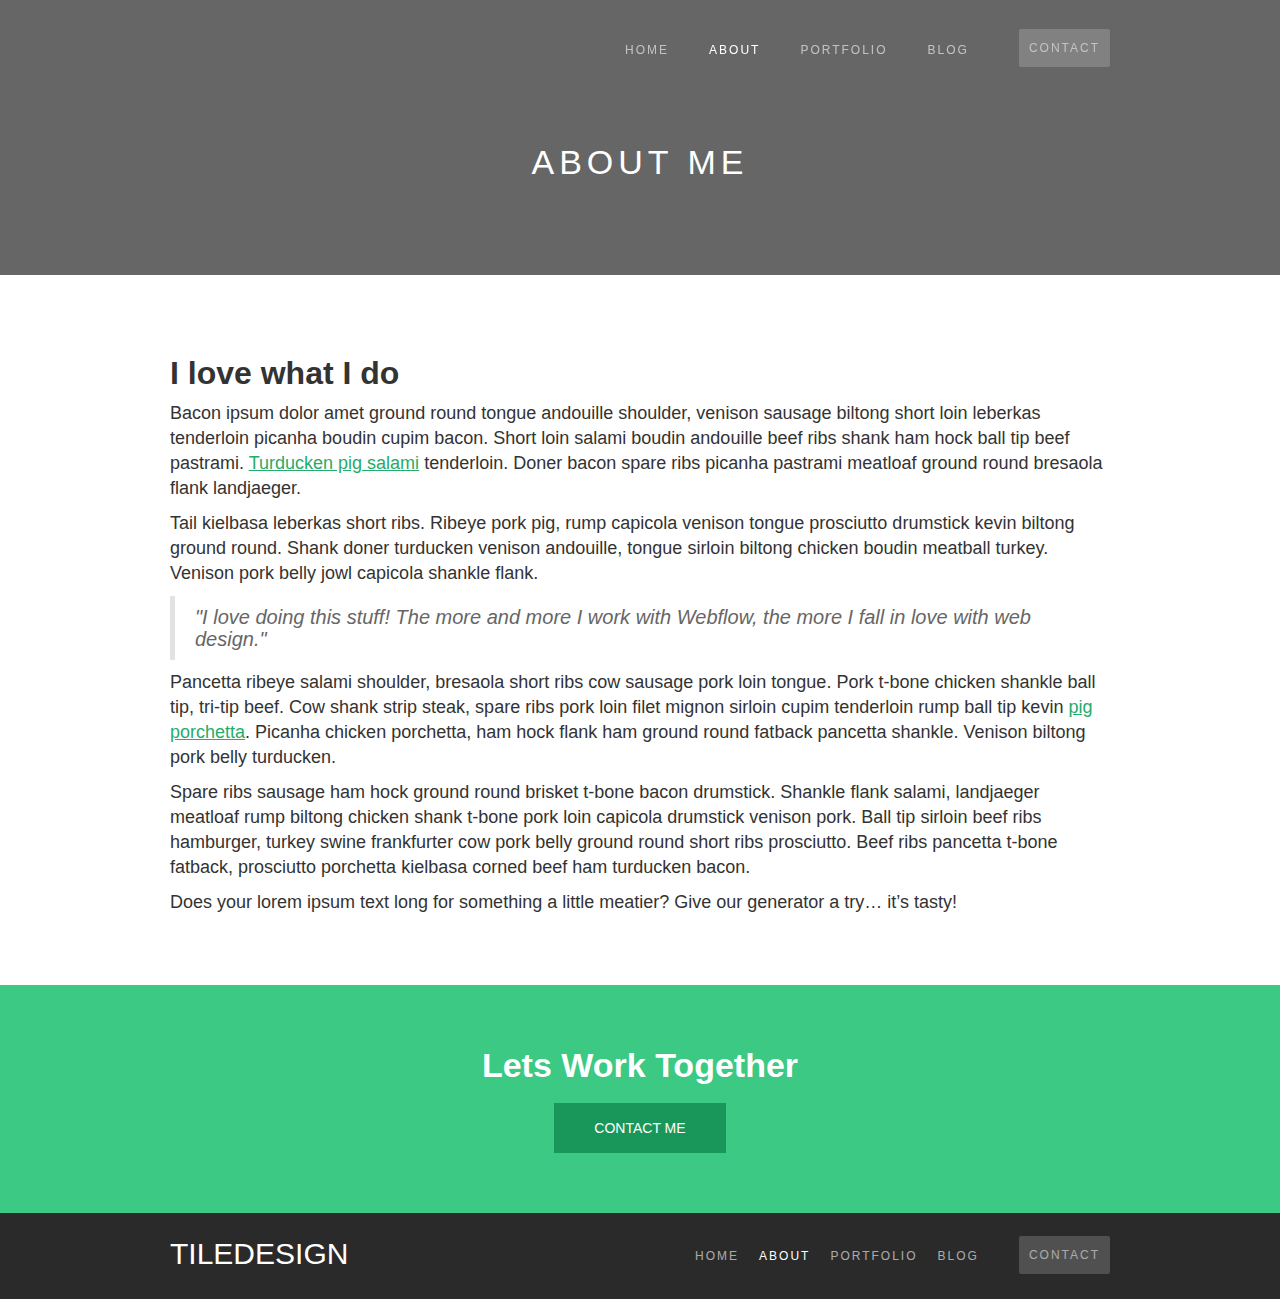
==== about.html @ 6e20682b "Initial Commit" ====
<!DOCTYPE html>
<!-- This site was created in Webflow. http://www.webflow.com-->
<!-- Last Published: Mon Sep 12 2016 06:56:38 GMT+0000 (UTC) -->
<html data-wf-domain="tile-design-template.webflow.io" data-wf-page="568e91ab2fa9e9750fa590c3" data-wf-site="566ded60394cebc21a1286aa">

<head>
    <meta charset="utf-8">
    <title>About</title>
    <meta content="About" property="og:title">
    <meta content="width=device-width, initial-scale=1" name="viewport">
    <meta content="Webflow" name="generator">
    <!-- <link href="https://daks2k3a4ib2z.cloudfront.net/566ded60394cebc21a1286aa/css/tile-design-template.webflow.3d8844982.css" rel="stylesheet" type="text/css"> -->
    <link rel="stylesheet" href="styles.css"/>
    <script src="https://ajax.googleapis.com/ajax/libs/webfont/1.4.7/webfont.js"></script>
    <script type="text/javascript">
        WebFont.load({
            google: {
                families: ["Lato:100,100italic,300,300italic,400,400italic,700,700italic,900,900italic"]
            }
        });
    </script>
    <script src="https://daks2k3a4ib2z.cloudfront.net/0globals/modernizr-2.7.1.js" type="text/javascript"></script>
    <link href="https://daks2k3a4ib2z.cloudfront.net/img/favicon.ico" rel="shortcut icon" type="image/x-icon">
    <link href="https://daks2k3a4ib2z.cloudfront.net/img/webclip.png" rel="apple-touch-icon">
</head>

<body>
    <div class="contact-overlay">
        <div class="w-container"><a class="close-link" data-ix="close-contact-overlay" href="#">CLOSE&nbsp;✕</a>
            <div class="form-wrapper">
                <div class="contact-heading">Get in Touch</div>
                <div class="small-divider"></div>
                <div class="contact-text">Thank you for your interest! Please fill out the form below if you would like to work together.</div>
                <div class="w-form">
                    <form data-name="Email Form" id="email-form" name="email-form">
                        <input class="text-field w-input" data-name="Name" id="name" maxlength="256" name="name" placeholder="Enter your name" type="text">
                        <input class="text-field w-input" data-name="Email" id="email" maxlength="256" name="email" placeholder="Enter your email address" required="required" type="email">
                        <textarea class="text-area text-field w-input" data-name="Project details" id="Project-details" maxlength="5000" name="Project-details" placeholder="What are your project details..."></textarea>
                        <input class="submit-button w-button" data-wait="Please wait..." type="submit" value="Send">
                    </form>
                    <div class="success-message w-form-done">
                        <p class="success-text">Thank you! Your submission has been received!</p>
                    </div>
                    <div class="w-form-fail">
                        <p>Oops! Something went wrong while submitting the form</p>
                    </div>
                </div>
            </div>
        </div>
    </div>
    <div class="about-page hero-section">
        <div class="nav w-nav" data-animation="default" data-collapse="medium" data-contain="1" data-duration="400">
            <div class="w-container">
                <a class="w-nav-brand" href="/">
                    <!-- <div class="logo-text">TILE<strong data-new-link="true">DESIGN</strong></div> -->
                </a>
                <nav class="nav-menu w-nav-menu w-preserve-3d" role="navigation"><a class="nav-link w-nav-link" href="index.html">Home</a><a class="nav-link w-nav-link" href="about.html">About</a><a class="nav-link w-nav-link" href="portfolio.html">Portfolio</a><a class="nav-link w-nav-link" href="Blog.html">Blog</a><a class="contact nav-link w-nav-link" data-ix="show-contact-overlay" href="#">Contact</a></nav>
                <div class="menu-button w-nav-button">
                    <div class="w-icon-nav-menu"></div>
                </div>
            </div>
        </div>
        <h1>About Me</h1>
        <div class="hero-overlay"></div>
    </div>
    <div class="section">
        <div class="w-container">
            <div class="w-richtext">
                <h2>I love what I do</h2>
                <figure data-rt-type="image" data-rt-align="floatright" data-rt-max-width="40" class="w-richtext-align-floatright" data-rt-max-height="941" style="max-width: 40%;">
                    <div><img src="https://daks2k3a4ib2z.cloudfront.net/566ded60394cebc21a1286aa/568e93be1c76e37a0f245b53_skateboard.jpg" alt=""></div>
                </figure>
                <p>Bacon ipsum dolor amet ground round tongue andouille shoulder, venison sausage biltong short loin leberkas tenderloin picanha boudin cupim bacon. Short loin salami boudin andouille beef ribs shank ham hock ball tip beef pastrami. <a href="http://www.webflow.com">Turducken pig salami</a> tenderloin. Doner bacon spare ribs picanha pastrami meatloaf ground round bresaola flank landjaeger.</p>
                <p>Tail kielbasa leberkas short ribs. Ribeye pork pig, rump capicola venison tongue prosciutto drumstick kevin biltong ground round. Shank doner turducken venison andouille, tongue sirloin biltong chicken boudin meatball turkey. Venison pork belly jowl capicola shankle flank.</p>
                <blockquote>"I love doing this stuff! The more and more I work with Webflow, the more I fall in love with web design."</blockquote>
                <p>Pancetta ribeye salami shoulder, bresaola short ribs cow sausage pork loin tongue. Pork t-bone chicken shankle ball tip, tri-tip beef. Cow shank strip steak, spare ribs pork loin filet mignon sirloin cupim tenderloin rump ball tip kevin <a href="http://www.webflow.com">pig porchetta</a>. Picanha chicken porchetta, ham hock flank ham ground round fatback pancetta shankle. Venison biltong pork belly turducken.</p>
                <p>Spare ribs sausage ham hock ground round brisket t-bone bacon drumstick. Shankle flank salami, landjaeger meatloaf rump biltong chicken shank t-bone pork loin capicola drumstick venison pork. Ball tip sirloin beef ribs hamburger, turkey swine frankfurter cow pork belly ground round short ribs prosciutto. Beef ribs pancetta t-bone fatback, prosciutto porchetta kielbasa corned beef ham turducken bacon.</p>
                <p>Does your lorem ipsum text long for something a little meatier? Give our generator a try… it’s tasty!</p>
            </div>
        </div>
    </div>
    <div class="cta-section">
        <div class="w-container">
            <div class="cta-heading">Lets Work Together</div><a class="button w-button" data-ix="show-contact-overlay" href="#">Contact Me</a></div>
    </div>
    <div class="footer-section">
        <div class="w-container">
            <div class="w-row">
                <div class="w-col w-col-3">
                    <a class="logo-footer w-nav-brand" href="/">
                        <div class="footer-logo logo-text">TILE<strong data-new-link="true">DESIGN</strong></div>
                    </a>
                </div>
                <div class="footer-link-col w-clearfix w-col w-col-9"><a class="contact footer-link nav-link" data-ix="show-contact-overlay" href="#">Contact</a><a class="footer-link nav-link" href="Blog.html">Blog</a><a class="footer-link nav-link" href="portfolio.html">Portfolio</a><a class="footer-link nav-link" href="about.html">About</a><a class="footer-link nav-link" href="index.html">Home</a></div>
            </div>
        </div>
    </div>
    <script src="https://ajax.googleapis.com/ajax/libs/jquery/2.2.0/jquery.min.js" type="text/javascript"></script>
    <!-- <script src="https://daks2k3a4ib2z.cloudfront.net/566ded60394cebc21a1286aa/js/webflow.7749a0b81.js" type="text/javascript"></script> -->
    <script src = "script.js"></script>
    <!--[if lte IE 9]><script src="//cdnjs.cloudflare.com/ajax/libs/placeholders/3.0.2/placeholders.min.js"></script><![endif]-->
</body>

</html>
---- styles.css ----
/* Generated on: Mon Sep 12 2016 06:56:38 GMT+0000 (UTC) */
/* ==========================================================================
   normalize.css v3.0.3 | MIT License | github.com/necolas/normalize.css
   ========================================================================== */
/*! normalize.css v3.0.3 | MIT License | github.com/necolas/normalize.css */
/* html{font-family:sans-serif;-ms-text-size-adjust:100%;-webkit-text-size-adjust:100%}body{margin:0}article,aside,details,figcaption,figure,footer,header,hgroup,main,menu,nav,section,summary{display:block}audio,canvas,progress,video{display:inline-block;vertical-align:baseline}audio:not([controls]){display:none;height:0}[hidden],template{display:none}a{background-color:transparent}a:active,a:hover{outline:0}abbr[title]{border-bottom:1px dotted}b,strong{font-weight:bold}dfn{font-style:italic}h1{font-size:2em;margin:.67em 0}mark{background:#ff0;color:#000}small{font-size:80%}sub,sup{font-size:75%;line-height:0;position:relative;vertical-align:baseline}sup{top:-0.5em}sub{bottom:-0.25em}img{border:0}svg:not(:root){overflow:hidden}figure{margin:1em 40px}hr{box-sizing:content-box;height:0}pre{overflow:auto}code,kbd,pre,samp{font-family:monospace,monospace;font-size:1em}button,input,optgroup,select,textarea{color:inherit;font:inherit;margin:0}button{overflow:visible}button,select{text-transform:none}button,html input[type="button"],input[type="reset"]{-webkit-appearance:button;cursor:pointer}button[disabled],html input[disabled]{cursor:default}button::-moz-focus-inner,input::-moz-focus-inner{border:0;padding:0}input{line-height:normal}input[type="checkbox"],input[type="radio"]{box-sizing:border-box;padding:0}input[type="number"]::-webkit-inner-spin-button,input[type="number"]::-webkit-outer-spin-button{height:auto}input[type="search"]{-webkit-appearance:textfield;box-sizing:content-box}input[type="search"]::-webkit-search-cancel-button,input[type="search"]::-webkit-search-decoration{-webkit-appearance:none}fieldset{border:1px solid #c0c0c0;margin:0 2px;padding:.35em .625em .75em}legend{border:0;padding:0}textarea{overflow:auto}optgroup{font-weight:bold}table{border-collapse:collapse;border-spacing:0}td,th{padding:0} */

/* ==========================================================================
   Start of base Webflow CSS - If you're looking for some ultra-clean CSS, skip the boilerplate and see the unminified code below.
   ========================================================================== */
 @font-face{font-family:'webflow-icons';src:url([data-uri]) format('truetype'),url([data-uri]) format('woff');font-weight:normal;font-style:normal}[class^="w-icon-"],[class*=" w-icon-"]{font-family:'webflow-icons';speak:none;font-style:normal;font-weight:normal;font-variant:normal;text-transform:none;line-height:1;-webkit-font-smoothing:antialiased;-moz-osx-font-smoothing:grayscale}.w-icon-slider-right:before{content:"\e600"}.w-icon-slider-left:before{content:"\e601"}.w-icon-nav-menu:before{content:"\e602"}.w-icon-arrow-down:before,.w-icon-dropdown-toggle:before{content:"\e603"}*{-webkit-box-sizing:border-box;-moz-box-sizing:border-box;box-sizing:border-box}html{height:100%}body{margin:0;min-height:100%;background-color:#fff;font-family:Arial,sans-serif;font-size:14px;line-height:20px;color:#333}img{max-width:100%;vertical-align:middle;display:inline-block}html.w-mod-touch *{background-attachment:scroll !important}.w-block{display:block}.w-inline-block{max-width:100%;display:inline-block}.w-clearfix:before,.w-clearfix:after{content:" ";display:table}.w-clearfix:after{clear:both}.w-preserve-3d{transform-style:preserve-3d}.w-hidden{display:none}.w-button{display:inline-block;padding:9px 15px;background-color:#3898EC;color:white;border:0;line-height:inherit;text-decoration:none;cursor:pointer;border-radius:0}input.w-button{-webkit-appearance:button}html[data-w-dynpage] [data-w-cloak]{color:transparent !important}h1,h2,h3,h4,h5,h6{font-weight:bold;margin-bottom:10px}h1{font-size:38px;line-height:44px;margin-top:20px}h2{font-size:32px;line-height:36px;margin-top:20px}h3{font-size:24px;line-height:30px;margin-top:20px}h4{font-size:18px;line-height:24px;margin-top:10px}h5{font-size:14px;line-height:20px;margin-top:10px}h6{font-size:12px;line-height:18px;margin-top:10px}p{margin-top:0;margin-bottom:10px}a:focus{outline:0}blockquote{margin:0 0 10px 0;padding:10px 20px;border-left:5px solid #E2E2E2;font-size:18px;line-height:22px}figure{margin:0;margin-bottom:10px}figcaption{margin-top:5px;text-align:center}ul,ol{margin-top:0;margin-bottom:10px;padding-left:40px}.w-list-unstyled{padding-left:0;list-style:none}.w-embed:before,.w-embed:after{content:" ";display:table}.w-embed:after{clear:both}.w-video{width:100%;position:relative;padding:0}.w-video iframe,.w-video object,.w-video embed{position:absolute;top:0;left:0;width:100%;height:100%}fieldset{padding:0;margin:0;border:0}button,html input[type="button"],input[type="reset"]{border:0;cursor:pointer;-webkit-appearance:button}.w-form{margin:0 0 15px}.w-form-done{display:none;padding:20px;text-align:center;background-color:#dddddd}.w-form-fail{display:none;margin-top:10px;padding:10px;background-color:#ffdede}label{display:block;margin-bottom:5px;font-weight:bold}.w-input,.w-select{display:block;width:100%;height:38px;padding:8px 12px;margin-bottom:10px;font-size:14px;line-height:1.42857143;color:#333333;vertical-align:middle;background-color:#ffffff;border:1px solid #cccccc}.w-input:-moz-placeholder,.w-select:-moz-placeholder{color:#999}.w-input::-moz-placeholder,.w-select::-moz-placeholder{color:#999;opacity:1}.w-input:-ms-input-placeholder,.w-select:-ms-input-placeholder{color:#999}.w-input::-webkit-input-placeholder,.w-select::-webkit-input-placeholder{color:#999}.w-input:focus,.w-select:focus{border-color:#3898EC;outline:0}.w-input[disabled],.w-select[disabled],.w-input[readonly],.w-select[readonly],fieldset[disabled] .w-input,fieldset[disabled] .w-select{cursor:not-allowed;background-color:#eeeeee}textarea.w-input,textarea.w-select{height:auto}.w-select{background-image:-webkit-linear-gradient(white 0, #f3f3f3 100%);background-image:linear-gradient(white 0, #f3f3f3 100%)}.w-select[multiple]{height:auto}.w-form-label{display:inline-block;cursor:pointer;font-weight:normal;margin-bottom:0}.w-checkbox,.w-radio{display:block;margin-bottom:5px;padding-left:20px}.w-checkbox:before,.w-radio:before,.w-checkbox:after,.w-radio:after{content:" ";display:table}.w-checkbox:after,.w-radio:after{clear:both}.w-checkbox-input,.w-radio-input{margin:4px 0 0;margin-top:1px \9;line-height:normal;float:left;margin-left:-20px}.w-radio-input{margin-top:3px}.w-container{margin-left:auto;margin-right:auto;max-width:940px}.w-container:before,.w-container:after{content:" ";display:table}.w-container:after{clear:both}.w-container .w-row{margin-left:-10px;margin-right:-10px}.w-row:before,.w-row:after{content:" ";display:table}.w-row:after{clear:both}.w-row .w-row{margin-left:0;margin-right:0}.w-col{position:relative;float:left;width:100%;min-height:1px;padding-left:10px;padding-right:10px}.w-col .w-col{padding-left:0;padding-right:0}.w-col-1{width:8.33333333%}.w-col-2{width:16.66666667%}.w-col-3{width:25%}.w-col-4{width:33.33333333%}.w-col-5{width:41.66666667%}.w-col-6{width:50%}.w-col-7{width:58.33333333%}.w-col-8{width:66.66666667%}.w-col-9{width:75%}.w-col-10{width:83.33333333%}.w-col-11{width:91.66666667%}.w-col-12{width:100%}.w-hidden-main{display:none !important}@media screen and (max-width:991px){.w-container{max-width:728px}.w-hidden-main{display:inherit !important}.w-hidden-medium{display:none !important}.w-col-medium-1{width:8.33333333%}.w-col-medium-2{width:16.66666667%}.w-col-medium-3{width:25%}.w-col-medium-4{width:33.33333333%}.w-col-medium-5{width:41.66666667%}.w-col-medium-6{width:50%}.w-col-medium-7{width:58.33333333%}.w-col-medium-8{width:66.66666667%}.w-col-medium-9{width:75%}.w-col-medium-10{width:83.33333333%}.w-col-medium-11{width:91.66666667%}.w-col-medium-12{width:100%}.w-col-stack{width:100%;left:auto;right:auto}}@media screen and (max-width:767px){.w-hidden-main{display:inherit !important}.w-hidden-medium{display:inherit !important}.w-hidden-small{display:none !important}.w-row,.w-container .w-row{margin-left:0;margin-right:0}.w-col{width:100%;left:auto;right:auto}.w-col-small-1{width:8.33333333%}.w-col-small-2{width:16.66666667%}.w-col-small-3{width:25%}.w-col-small-4{width:33.33333333%}.w-col-small-5{width:41.66666667%}.w-col-small-6{width:50%}.w-col-small-7{width:58.33333333%}.w-col-small-8{width:66.66666667%}.w-col-small-9{width:75%}.w-col-small-10{width:83.33333333%}.w-col-small-11{width:91.66666667%}.w-col-small-12{width:100%}}@media screen and (max-width:479px){.w-container{max-width:none}.w-hidden-main{display:inherit !important}.w-hidden-medium{display:inherit !important}.w-hidden-small{display:inherit !important}.w-hidden-tiny{display:none !important}.w-col{width:100%}.w-col-tiny-1{width:8.33333333%}.w-col-tiny-2{width:16.66666667%}.w-col-tiny-3{width:25%}.w-col-tiny-4{width:33.33333333%}.w-col-tiny-5{width:41.66666667%}.w-col-tiny-6{width:50%}.w-col-tiny-7{width:58.33333333%}.w-col-tiny-8{width:66.66666667%}.w-col-tiny-9{width:75%}.w-col-tiny-10{width:83.33333333%}.w-col-tiny-11{width:91.66666667%}.w-col-tiny-12{width:100%}}.w-widget{position:relative}.w-widget-map{width:100%;height:400px}.w-widget-map label{width:auto;display:inline}.w-widget-map img{max-width:inherit}.w-widget-map .gm-style-iw{width:90% !important;height:auto !important;top:7px !important;left:6% !important;display:inline;text-align:center;overflow:hidden}.w-widget-map .gm-style-iw+div{display:none}.w-widget-twitter{overflow:hidden}.w-widget-twitter-count-shim{display:inline-block;vertical-align:top;position:relative;width:28px;height:20px;text-align:center;background:white;border:#758696 solid 1px;border-radius:3px}.w-widget-twitter-count-shim *{pointer-events:none;-webkit-user-select:none;-moz-user-select:none;-ms-user-select:none;user-select:none}.w-widget-twitter-count-shim .w-widget-twitter-count-inner{position:relative;font-size:15px;line-height:12px;text-align:center;color:#999;font-family:serif}.w-widget-twitter-count-shim .w-widget-twitter-count-clear{position:relative;display:block}.w-widget-twitter-count-shim.w--large{width:36px;height:28px;margin-left:7px}.w-widget-twitter-count-shim.w--large .w-widget-twitter-count-inner{font-size:18px;line-height:18px}.w-widget-twitter-count-shim:not(.w--vertical){margin-left:5px;margin-right:8px}.w-widget-twitter-count-shim:not(.w--vertical).w--large{margin-left:6px}.w-widget-twitter-count-shim:not(.w--vertical):before,.w-widget-twitter-count-shim:not(.w--vertical):after{top:50%;left:0;border:solid transparent;content:" ";height:0;width:0;position:absolute;pointer-events:none}.w-widget-twitter-count-shim:not(.w--vertical):before{border-color:rgba(117,134,150,0);border-right-color:#5d6c7b;border-width:4px;margin-left:-9px;margin-top:-4px}.w-widget-twitter-count-shim:not(.w--vertical).w--large:before{border-width:5px;margin-left:-10px;margin-top:-5px}.w-widget-twitter-count-shim:not(.w--vertical):after{border-color:rgba(255,255,255,0);border-right-color:white;border-width:4px;margin-left:-8px;margin-top:-4px}.w-widget-twitter-count-shim:not(.w--vertical).w--large:after{border-width:5px;margin-left:-9px;margin-top:-5px}.w-widget-twitter-count-shim.w--vertical{width:61px;height:33px;margin-bottom:8px}.w-widget-twitter-count-shim.w--vertical:before,.w-widget-twitter-count-shim.w--vertical:after{top:100%;left:50%;border:solid transparent;content:" ";height:0;width:0;position:absolute;pointer-events:none}.w-widget-twitter-count-shim.w--vertical:before{border-color:rgba(117,134,150,0);border-top-color:#5d6c7b;border-width:5px;margin-left:-5px}.w-widget-twitter-count-shim.w--vertical:after{border-color:rgba(255,255,255,0);border-top-color:white;border-width:4px;margin-left:-4px}.w-widget-twitter-count-shim.w--vertical .w-widget-twitter-count-inner{font-size:18px;line-height:22px}.w-widget-twitter-count-shim.w--vertical.w--large{width:76px}.w-widget-gplus{overflow:hidden}.w-background-video{position:relative;overflow:hidden;height:500px;color:white}.w-background-video>video{background-size:cover;background-position:50% 50%;position:absolute;right:-100%;bottom:-100%;top:-100%;left:-100%;margin:auto;min-width:100%;min-height:100%;z-index:-100}.w-slider{position:relative;height:300px;text-align:center;background:#dddddd;clear:both;-webkit-tap-highlight-color:rgba(0,0,0,0);tap-highlight-color:rgba(0,0,0,0)}.w-slider-mask{position:relative;display:block;overflow:hidden;z-index:1;left:0;right:0;height:100%;white-space:nowrap}.w-slide{position:relative;display:inline-block;vertical-align:top;width:100%;height:100%;white-space:normal;text-align:left}.w-slider-nav{position:absolute;z-index:2;top:auto;right:0;bottom:0;left:0;margin:auto;padding-top:10px;height:40px;text-align:center;-webkit-tap-highlight-color:rgba(0,0,0,0);tap-highlight-color:rgba(0,0,0,0)}.w-slider-nav.w-round>div{border-radius:100%}.w-slider-nav.w-num>div{width:auto;height:auto;padding:.2em .5em;font-size:inherit;line-height:inherit}.w-slider-nav.w-shadow>div{box-shadow:0 0 3px rgba(51,51,51,0.4)}.w-slider-nav-invert{color:#fff}.w-slider-nav-invert>div{background-color:rgba(34,34,34,0.4)}.w-slider-nav-invert>div.w-active{background-color:#222}.w-slider-dot{position:relative;display:inline-block;width:1em;height:1em;background-color:rgba(255,255,255,0.4);cursor:pointer;margin:0 3px .5em;transition:background-color 100ms,color 100ms}.w-slider-dot.w-active{background-color:#fff}.w-slider-arrow-left,.w-slider-arrow-right{position:absolute;width:80px;top:0;right:0;bottom:0;left:0;margin:auto;cursor:pointer;overflow:hidden;color:white;font-size:40px;-webkit-tap-highlight-color:rgba(0,0,0,0);tap-highlight-color:rgba(0,0,0,0);-webkit-user-select:none;-moz-user-select:none;-ms-user-select:none;user-select:none}.w-slider-arrow-left [class^="w-icon-"],.w-slider-arrow-right [class^="w-icon-"],.w-slider-arrow-left [class*=" w-icon-"],.w-slider-arrow-right [class*=" w-icon-"]{position:absolute}.w-slider-arrow-left{z-index:3;right:auto}.w-slider-arrow-right{z-index:4;left:auto}.w-icon-slider-left,.w-icon-slider-right{top:0;right:0;bottom:0;left:0;margin:auto;width:1em;height:1em}.w-dropdown{display:inline-block;position:relative;text-align:left;margin-left:auto;margin-right:auto;z-index:900}.w-dropdown-btn,.w-dropdown-toggle,.w-dropdown-link{position:relative;vertical-align:top;text-decoration:none;color:#222222;padding:20px;text-align:left;margin-left:auto;margin-right:auto;white-space:nowrap}.w-dropdown-toggle{-webkit-user-select:none;-moz-user-select:none;-ms-user-select:none;user-select:none;display:inline-block;cursor:pointer;padding-right:40px}.w-dropdown-toggle:focus{outline:0}.w-icon-dropdown-toggle{position:absolute;top:0;right:0;bottom:0;margin:auto;margin-right:20px;width:1em;height:1em}.w-dropdown-list{position:absolute;background:#dddddd;display:none;min-width:100%}.w-dropdown-list.w--open{display:block}.w-dropdown-link{padding:10px 20px;display:block;color:#222222}.w-dropdown-link.w--current{color:#0082f3}.w-nav[data-collapse="all"] .w-dropdown,.w-nav[data-collapse="all"] .w-dropdown-toggle{display:block}.w-nav[data-collapse="all"] .w-dropdown-list{position:static}@media screen and (max-width:991px){.w-nav[data-collapse="medium"] .w-dropdown,.w-nav[data-collapse="medium"] .w-dropdown-toggle{display:block}.w-nav[data-collapse="medium"] .w-dropdown-list{position:static}}@media screen and (max-width:767px){.w-nav[data-collapse="small"] .w-dropdown,.w-nav[data-collapse="small"] .w-dropdown-toggle{display:block}.w-nav[data-collapse="small"] .w-dropdown-list{position:static}.w-nav-brand{padding-left:10px}}@media screen and (max-width:479px){.w-nav[data-collapse="tiny"] .w-dropdown,.w-nav[data-collapse="tiny"] .w-dropdown-toggle{display:block}.w-nav[data-collapse="tiny"] .w-dropdown-list{position:static}}.w-lightbox-backdrop{color:#000;cursor:auto;font-family:serif;font-size:medium;font-style:normal;font-variant:normal;font-weight:normal;letter-spacing:normal;line-height:normal;list-style:disc;text-align:start;text-indent:0;text-shadow:none;text-transform:none;visibility:visible;white-space:normal;word-break:normal;word-spacing:normal;word-wrap:normal;position:fixed;top:0;right:0;bottom:0;left:0;color:#fff;font-family:"Helvetica Neue",Helvetica,Ubuntu,"Segoe UI",Verdana,sans-serif;font-size:17px;line-height:1.2;font-weight:300;text-align:center;background:rgba(0,0,0,0.9);z-index:2000;outline:0;opacity:0;-webkit-user-select:none;-moz-user-select:none;-ms-user-select:none;-webkit-tap-highlight-color:transparent;-webkit-transform:translate(0, 0)}.w-lightbox-backdrop,.w-lightbox-container{height:100%;overflow:auto;-webkit-overflow-scrolling:touch}.w-lightbox-content{position:relative;height:100vh;overflow:hidden}.w-lightbox-view{position:absolute;width:100vw;height:100vh;opacity:0}.w-lightbox-view:before{content:"";height:100vh}.w-lightbox-group,.w-lightbox-group .w-lightbox-view,.w-lightbox-group .w-lightbox-view:before{height:86vh}.w-lightbox-frame,.w-lightbox-view:before{display:inline-block;vertical-align:middle}.w-lightbox-figure{position:relative;margin:0}.w-lightbox-group .w-lightbox-figure{cursor:pointer}.w-lightbox-img{width:auto;height:auto;max-width:none}.w-lightbox-image{display:block;float:none;max-width:100vw;max-height:100vh}.w-lightbox-group .w-lightbox-image{max-height:86vh}.w-lightbox-caption{position:absolute;right:0;bottom:0;left:0;padding:.5em 1em;background:rgba(0,0,0,0.4);text-align:left;text-overflow:ellipsis;white-space:nowrap;overflow:hidden}.w-lightbox-embed{position:absolute;top:0;right:0;bottom:0;left:0;width:100%;height:100%}.w-lightbox-control{position:absolute;top:0;width:4em;background-size:24px;background-repeat:no-repeat;background-position:center;cursor:pointer;-webkit-transition:all .3s;transition:all .3s}.w-lightbox-left{display:none;bottom:0;left:0;background-image:url("[data-uri]")}.w-lightbox-right{display:none;right:0;bottom:0;background-image:url("[data-uri]")}.w-lightbox-close{right:0;height:2.6em;background-image:url("[data-uri]");background-size:18px}.w-lightbox-strip{padding:0 1vh;line-height:0;white-space:nowrap;overflow-x:auto;overflow-y:hidden}.w-lightbox-item{display:inline-block;width:10vh;padding:2vh 1vh;box-sizing:content-box;cursor:pointer;-webkit-transform:translate3d(0, 0, 0)}.w-lightbox-active{opacity:.3}.w-lightbox-thumbnail{position:relative;height:10vh;background:#222;overflow:hidden}.w-lightbox-thumbnail-image{position:absolute;top:0;left:0}.w-lightbox-thumbnail .w-lightbox-tall{top:50%;width:100%;-webkit-transform:translate(0, -50%);-ms-transform:translate(0, -50%);transform:translate(0, -50%)}.w-lightbox-thumbnail .w-lightbox-wide{left:50%;height:100%;-webkit-transform:translate(-50%, 0);-ms-transform:translate(-50%, 0);transform:translate(-50%, 0)}.w-lightbox-spinner{position:absolute;top:50%;left:50%;box-sizing:border-box;width:40px;height:40px;margin-top:-20px;margin-left:-20px;border:5px solid rgba(0,0,0,0.4);border-radius:50%;-webkit-animation:spin .8s infinite linear;animation:spin .8s infinite linear}.w-lightbox-spinner:after{content:"";position:absolute;top:-4px;right:-4px;bottom:-4px;left:-4px;border:3px solid transparent;border-bottom-color:#fff;border-radius:50%}.w-lightbox-hide{display:none}.w-lightbox-noscroll{overflow:hidden}@media (min-width:768px){.w-lightbox-content{height:96vh;margin-top:2vh}.w-lightbox-view,.w-lightbox-view:before{height:96vh}.w-lightbox-group,.w-lightbox-group .w-lightbox-view,.w-lightbox-group .w-lightbox-view:before{height:84vh}.w-lightbox-image{max-width:96vw;max-height:96vh}.w-lightbox-group .w-lightbox-image{max-width:82.3vw;max-height:84vh}.w-lightbox-left,.w-lightbox-right{display:block;opacity:.5}.w-lightbox-close{opacity:.8}.w-lightbox-control:hover{opacity:1}}.w-lightbox-inactive,.w-lightbox-inactive:hover{opacity:0}.w-richtext:before,.w-richtext:after{content:" ";display:table}.w-richtext:after{clear:both}.w-richtext ol,.w-richtext ul{overflow:hidden}.w-richtext .w-richtext-figure-selected[data-rt-type="video"] div:before{outline:2px solid #2895f7}.w-richtext .w-richtext-figure-selected[data-rt-type="image"] div{outline:2px solid #2895f7}.w-richtext figure[data-rt-type="video"]>div:before{content:'';position:absolute;display:none;left:0;top:0;right:0;bottom:0;z-index:1}.w-richtext figure{position:relative;max-width:60%}.w-richtext figure>div:before,.w-richtext figure img{cursor:default !important}.w-richtext figure img{width:100%}.w-richtext figure figcaption.w-richtext-figcaption-placeholder{opacity:.6}.w-richtext figure div{font-size:0;color:transparent}.w-richtext figure[data-rt-type="image"]{display:table}.w-richtext figure[data-rt-type="image"]>div{display:inline-block}.w-richtext figure[data-rt-type="image"]>figcaption{display:table-caption;caption-side:bottom}.w-richtext figure[data-rt-type="video"]{width:60%;height:0}.w-richtext figure[data-rt-type="video"] iframe{position:absolute;top:0;left:0;width:100%;height:100%}.w-richtext figure[data-rt-type="video"]>div{width:100%}.w-richtext figure.w-richtext-align-center{margin-right:auto;margin-left:auto;clear:both}.w-richtext figure.w-richtext-align-center[data-rt-type="image"]>div{max-width:100%}.w-richtext figure.w-richtext-align-normal{clear:both}.w-richtext figure.w-richtext-align-fullwidth{width:100%;text-align:center;clear:both;display:block;margin-right:auto;margin-left:auto}.w-richtext figure.w-richtext-align-fullwidth>div{display:inline-block;padding-bottom:inherit}.w-richtext figure.w-richtext-align-fullwidth>figcaption{display:block}.w-richtext figure.w-richtext-align-floatleft{float:left;margin-right:15px;clear:none}.w-richtext figure.w-richtext-align-floatright{float:right;margin-left:15px;clear:none}.w-nav{position:relative;background:#dddddd;z-index:1000}.w-nav:before,.w-nav:after{content:" ";display:table}.w-nav:after{clear:both}.w-nav-brand{position:relative;float:left;text-decoration:none;color:#333333}.w-nav-link{position:relative;display:inline-block;vertical-align:top;text-decoration:none;color:#222222;padding:20px;text-align:left;margin-left:auto;margin-right:auto}.w-nav-link.w--current{color:#0082f3}.w-nav-menu{position:relative;float:right}.w--nav-menu-open{display:block !important;position:absolute;top:100%;left:0;right:0;background:#C8C8C8;text-align:center;overflow:visible;min-width:200px}.w--nav-link-open{display:block;position:relative}.w-nav-overlay{position:absolute;overflow:hidden;display:none;top:100%;left:0;right:0;width:100%}.w-nav-overlay .w--nav-menu-open{top:0}.w-nav[data-animation="over-left"] .w-nav-overlay{width:auto}.w-nav[data-animation="over-left"] .w-nav-overlay,.w-nav[data-animation="over-left"] .w--nav-menu-open{right:auto;z-index:1;top:0}.w-nav[data-animation="over-right"] .w-nav-overlay{width:auto}.w-nav[data-animation="over-right"] .w-nav-overlay,.w-nav[data-animation="over-right"] .w--nav-menu-open{left:auto;z-index:1;top:0}.w-nav-button{position:relative;float:right;padding:18px;font-size:24px;display:none;cursor:pointer;-webkit-tap-highlight-color:rgba(0,0,0,0);tap-highlight-color:rgba(0,0,0,0);-webkit-user-select:none;-moz-user-select:none;-ms-user-select:none;user-select:none}.w-nav-button.w--open{background-color:#C8C8C8;color:white}.w-nav[data-collapse="all"] .w-nav-menu{display:none}.w-nav[data-collapse="all"] .w-nav-button{display:block}@media screen and (max-width:991px){.w-nav[data-collapse="medium"] .w-nav-menu{display:none}.w-nav[data-collapse="medium"] .w-nav-button{display:block}}@media screen and (max-width:767px){.w-nav[data-collapse="small"] .w-nav-menu{display:none}.w-nav[data-collapse="small"] .w-nav-button{display:block}.w-nav-brand{padding-left:10px}}@media screen and (max-width:479px){.w-nav[data-collapse="tiny"] .w-nav-menu{display:none}.w-nav[data-collapse="tiny"] .w-nav-button{display:block}}.w-tabs{position:relative}.w-tabs:before,.w-tabs:after{content:" ";display:table}.w-tabs:after{clear:both}.w-tab-menu{position:relative}.w-tab-link{position:relative;display:inline-block;vertical-align:top;text-decoration:none;padding:9px 30px;text-align:left;cursor:pointer;color:#222222;background-color:#dddddd}.w-tab-link.w--current{background-color:#C8C8C8}.w-tab-content{position:relative;display:block;overflow:hidden}.w-tab-pane{position:relative;display:none}.w--tab-active{display:block}@media screen and (max-width:479px){.w-tab-link{display:block}}.w-ix-emptyfix:after{content:""}@keyframes spin{0%{transform:rotate(0deg)}100%{transform:rotate(360deg)}}.w-dyn-empty{padding:10px;background-color:#dddddd}.w-condition-invisible{display:none !important} 

/* ==========================================================================
   Start of custom Webflow CSS
   ========================================================================== */
body {
  font-family: Lato, sans-serif;
  color: #333;
  font-size: 14px;
  line-height: 20px;
}

h1 {
  position: relative;
  z-index: 10;
  margin-top: 20px;
  margin-bottom: 10px;
  font-family: Lato, sans-serif;
  color: #fff;
  font-size: 34px;
  line-height: 45px;
  font-weight: 300;
  text-align: center;
  letter-spacing: 5px;
  text-transform: uppercase;
}

p {
  margin-bottom: 10px;
  font-size: 18px;
  line-height: 25px;
}

a {
  -webkit-transition: color 400ms ease;
  transition: color 400ms ease;
  color: #25ac6a;
  text-decoration: underline;
}

a:hover {
  color: #000;
}

blockquote {
  margin-bottom: 10px;
  padding: 10px 20px;
  border-left: 5px solid #e2e2e2;
  color: #666;
  font-size: 20px;
  line-height: 22px;
  font-style: italic;
  font-weight: 300;
}

.hero-section {
  position: relative;
  padding-top: 130px;
  padding-bottom: 145px;
  background-image: url("http://uploads.webflow.com/566ded60394cebc21a1286aa/568ec556e01d4cb657aa7326_design-desk.jpg");
  background-position: 50% 50%;
  background-size: cover;
}

.hero-section.about-page {
  position: relative;
  padding-top: 120px;
  padding-bottom: 80px;
  background-image: url("http://uploads.webflow.com/566ded60394cebc21a1286aa/566ded60394cebc21a1286b2_hero-photo.jpg");
}

.hero-section.blog-hero {
  padding-top: 120px;
  padding-bottom: 80px;
  background-image: url("http://uploads.webflow.com/566ded60394cebc21a1286aa/566ded60394cebc21a1286b3_laptop-desk.jpg");
  background-position: 50% 50%;
}

.hero-section.portfolio-hero {
  padding-top: 120px;
  padding-bottom: 80px;
  background-image: url("http://uploads.webflow.com/566ded60394cebc21a1286aa/568ec556e01d4cb657aa7326_design-desk.jpg");
}

.hero-section.blog-post-hero {
  padding-bottom: 150px;
}

.hero-section.home-page-hero {
  background-image: url("http://uploads.webflow.com/566ded60394cebc21a1286aa/568f13f260473ef56670aa2b_work-late");
  background-position: 50% 50%;
  background-size: cover;
}

.nav {
  position: absolute;
  left: 0px;
  top: 0px;
  right: 0px;
  padding-top: 20px;
  padding-bottom: 10px;
  background-color: transparent;
}

.logo-text {
  margin-top: 11px;
  color: #fff;
  font-size: 30px;
  line-height: 30px;
  font-weight: 300;
}

.logo-text.footer-logo {
  margin-top: 3px;
}

.nav-link {
  opacity: 0.6;
  -webkit-transition: opacity 350ms ease;
  transition: opacity 350ms ease;
  color: #fff;
  font-size: 12px;
  letter-spacing: 2px;
  text-transform: uppercase;
}

.nav-link:hover {
  opacity: 1;
  color: #fff;
}

.nav-link.w--current {
  opacity: 1;
  color: #fff;
}

.nav-link.contact {
  margin-top: 9px;
  margin-left: 30px;
  padding: 10px;
  border-radius: 2px;
  background-color: hsla(0, 0%, 100%, .3);
  font-size: 12px;
  line-height: 18px;
}

.nav-link.footer-link {
  margin-top: 0px;
  padding: 10px;
  float: right;
  text-decoration: none;
}

.section {
  padding-top: 60px;
  padding-bottom: 60px;
}

.section.top-section {
  padding-top: 0px;
  padding-bottom: 0px;
}

.section.gray-section {
  padding-top: 40px;
  padding-bottom: 40px;
  background-color: #ececec;
}

.hero-container {
  position: relative;
  top: -70px;
  padding: 5px;
  background-color: #fff;
}

.hero-container.project-container {
  padding: 10px;
}

._60block {
  width: 60%;
  height: 300px;
  padding: 5px;
  float: left;
}

.hero-tile {
  position: relative;
  overflow: hidden;
  width: 100%;
  height: 100%;
}

.tile-image {
  position: absolute;
  left: 0px;
  top: 0px;
  right: 0px;
  bottom: 0px;
  height: 100%;
  background-image: url("http://uploads.webflow.com/566ded60394cebc21a1286aa/568ee2c2660d3def1dda8d3f_about-image.jpg");
  background-position: 50% 50%;
  background-size: cover;
  -webkit-transition: -webkit-transform 1000ms ease;
  transition: -webkit-transform 1000ms ease;
  transition: transform 1000ms ease;
  transition: transform 1000ms ease, -webkit-transform 1000ms ease;
}

.tile-image:hover {
  -webkit-transform: scale(1.03);
  -ms-transform: scale(1.03);
  transform: scale(1.03);
}

.tile-image.hire {
  background-image: url("http://uploads.webflow.com/566ded60394cebc21a1286aa/566ded60394cebc21a1286b5_camera-front.jpg");
}

.tile-text {
  position: absolute;
  left: 25px;
  bottom: 24px;
  z-index: 20;
  color: #fff;
  font-size: 27px;
  line-height: 30px;
  font-weight: 900;
  letter-spacing: 2px;
  text-transform: uppercase;
  text-shadow: 1px 1px 6px rgba(0, 0, 0, .37);
}

._40block {
  position: relative;
  width: 40%;
  height: 300px;
  padding: 5px;
  float: left;
}

._33block {
  width: 33.33%;
  height: 300px;
  padding: 5px;
  float: left;
}

.social-block {
  width: 50%;
  height: 145px;
  float: left;
  background-color: #55acee;
  background-image: url("http://uploads.webflow.com/566ded60394cebc21a1286aa/566ded60394cebc21a1286bb_twitter.svg");
  background-position: 50% 50%;
  background-size: 50px;
  background-repeat: no-repeat;
  -webkit-transition: background-color 400ms ease;
  transition: background-color 400ms ease;
}

.social-block:hover {
  background-color: #3d90cf;
}

.social-block.facebook {
  background-color: #3765a3;
  background-image: url("http://uploads.webflow.com/566ded60394cebc21a1286aa/566ded60394cebc21a1286bd_facebook.svg");
  background-size: 50px;
}

.social-block.facebook:hover {
  background-color: #23528f;
}

.social-block.pinterest {
  background-color: #c92228;
  background-image: url("http://uploads.webflow.com/566ded60394cebc21a1286aa/566ded60394cebc21a1286be_pinterest.svg");
  background-size: 50px;
}

.social-block.pinterest:hover {
  background-color: #aa1217;
}

.social-block.dribbble {
  display: inline-block;
  background-color: #e04c86;
  background-image: url("http://uploads.webflow.com/566ded60394cebc21a1286aa/566ded60394cebc21a1286ba_dribbble.svg");
  background-size: 50px;
}

.social-block.dribbble:hover {
  background-color: #c02c67;
}

.footer-section {
  padding-top: 23px;
  padding-bottom: 23px;
  background-color: #2a2a2a;
}

.tile-link {
  position: absolute;
  left: 0px;
  top: 0px;
  right: 0px;
  bottom: 0px;
  width: 100%;
  height: 100%;
}

.contact-overlay {
  position: fixed;
  left: 0px;
  top: 0px;
  right: 0px;
  bottom: 0px;
  z-index: 9999;
  display: none;
  width: 100%;
  height: 100%;
  padding-top: 50px;
  background-color: rgba(0, 0, 0, .9);
  opacity: 0;
  -webkit-transform: scale(1.1);
  -ms-transform: scale(1.1);
  transform: scale(1.1);
  text-align: center;
}

.close-link {
  display: block;
  margin-bottom: 20px;
  opacity: 0.5;
  -webkit-transition: opacity 400ms ease;
  transition: opacity 400ms ease;
  color: #fff;
  font-size: 15px;
  text-decoration: none;
}

.close-link:hover {
  opacity: 1;
  color: #fff;
}

.text-field {
  height: 50px;
  border: 1px solid rgba(0, 0, 0, .7);
  border-radius: 3px;
  background-color: hsla(0, 0%, 100%, .1);
  font-size: 16px;
}

.text-field:focus {
  border-color: hsla(0, 0%, 100%, .3);
  color: #fff;
}

.text-field.text-area {
  height: 120px;
}

.form-wrapper {
  display: block;
  width: 50%;
  margin-right: auto;
  margin-left: auto;
}

.submit-button {
  display: block;
  width: 100%;
  padding-top: 16px;
  padding-bottom: 16px;
  border-radius: 3px;
  background-color: #55acee;
  -webkit-transition: background-color 400ms ease;
  transition: background-color 400ms ease;
  font-size: 17px;
}

.submit-button:hover {
  background-color: #3765a3;
}

.contact-heading {
  color: #fff;
  font-size: 30px;
  line-height: 32px;
}

.small-divider {
  display: block;
  width: 80px;
  height: 2px;
  margin: 10px auto;
  background-color: #fff;
  opacity: 0.2;
}

.small-divider.dark-divider {
  background-color: #000;
}

.contact-text {
  margin-bottom: 20px;
  opacity: 0.7;
  color: #fff;
  font-size: 18px;
  line-height: 22px;
  font-weight: 300;
}

.success-message {
  background-color: #2bab68;
}

.success-text {
  margin-bottom: 0px;
  color: #fff;
}

.hero-overlay {
  position: absolute;
  left: 0px;
  top: 0px;
  right: 0px;
  bottom: 0px;
  height: 100%;
  background-color: rgba(0, 0, 0, .6);
}

.cta-section {
  padding-top: 60px;
  padding-bottom: 60px;
  background-color: #3bc984;
  text-align: center;
}

.cta-heading {
  margin-bottom: 18px;
  color: #fff;
  font-size: 34px;
  line-height: 40px;
  font-weight: 700;
}

.button {
  padding: 15px 40px;
  background-color: #19975a;
  -webkit-transition: background-color 400ms ease;
  transition: background-color 400ms ease;
  font-size: 14px;
  text-transform: uppercase;
}

.button:hover {
  background-color: #088347;
  color: #fff;
}

.project-image {
  height: 250px;
  border-radius: 3px;
  background-image: url("https://d3e54v103j8qbb.cloudfront.net/img/example-bg.png");
  background-position: 50% 50%;
  background-size: cover;
  -webkit-transition: -webkit-transform 700ms ease;
  transition: -webkit-transform 700ms ease;
  transition: transform 700ms ease;
  transition: transform 700ms ease, -webkit-transform 700ms ease;
}

.project-image:hover {
  -webkit-transform: scale(1.04);
  -ms-transform: scale(1.04);
  transform: scale(1.04);
}

.project-block {
  padding: 8px;
}

.project-title {
  position: absolute;
  left: 25px;
  bottom: 25px;
  color:red;
  font-size: 22px;
  line-height: 24px;
  text-shadow: 1px 1px 6px rgba(0, 0, 0, .4);
}

.project-tag {
  position: absolute;
  top: 25px;
  right: 25px;
  padding: 9px 10px 8px;
  border-radius: 3px;
  opacity: 1;
  color: #fff;
  font-size: 12px;
  line-height: 12px;
  text-transform: uppercase;
}

.project-link {
  display: block;
  overflow: hidden;
  -webkit-transition: color 400ms ease;
  transition: color 400ms ease;
  color: #333;
  text-decoration: none;
}

.project-link:hover {
  color: #55acee;
}

.project-link.blog-link {
  height: 340px;
}

.project-link.blog-link:hover {
  color: #333;
}

.alternate-image {
  height: 360px;
  margin-bottom: 15px;
  background-image: url("https://d3e54v103j8qbb.cloudfront.net/img/example-bg.png");
  background-position: 50% 50%;
  background-size: cover;
}

.project-text {
  display: block;
  width: 80%;
  margin-right: auto;
  margin-left: auto;
}

.center {
  text-align: center;
}

.blog-block {
  position: relative;
  padding: 10px;
}

.blog-image {
  position: relative;
  height: 100%;
  margin-bottom: 10px;
  background-image: url("https://d3e54v103j8qbb.cloudfront.net/img/example-bg.png");
  background-position: 50% 50%;
  background-size: cover;
}

.blog-title {
  margin-bottom: 5px;
  padding-right: 5px;
  font-size: 20px;
  line-height: 25px;
  font-weight: 700;
}

.blog-description {
  margin-bottom: 10px;
  color: #666;
}

.blog-date {
  position: absolute;
  left: 10px;
  top: 13px;
  z-index: 10;
  color: #fff;
}

.blog-author {
  display: inline-block;
  margin-right: 3px;
  color: #888;
  font-style: italic;
}

.blog-category {
  position: absolute;
  top: 10px;
  right: 10px;
  z-index: 10;
  padding: 7px 8px;
  border-radius: 3px;
  opacity: 1;
  color: #fff;
  line-height: 14px;
}

.blog-post-wrapper {
  padding-top: 30px;
}

.blog-details {
  display: inline-block;
  margin-right: 8px;
  margin-left: 8px;
  opacity: 0.7;
  color: #fff;
  font-size: 16px;
}

.hero-text-wrapper {
  position: relative;
  z-index: 10;
  text-align: center;
}

.author-wrapper {
  display: block;
  width: 50%;
  margin-right: auto;
  margin-left: auto;
  padding-top: 40px;
  text-align: center;
}

.author-image {
  width: 150px;
  margin-bottom: 5px;
  border-radius: 200px;
}

.author-name {
  color: #444;
  font-size: 25px;
  line-height: 30px;
  font-weight: 700;
}

.author-bio {
  color: #666;
  font-size: 17px;
  line-height: 23px;
}

.home-page-heading {
  font-size: 55px;
  line-height: 60px;
  letter-spacing: 0px;
  text-transform: none;
}

.tile-overlay {
  position: absolute;
  left: 0px;
  top: 0px;
  right: 0px;
  bottom: 0px;
  width: 100%;
  height: 100%;
  background-color: rgba(0, 0, 0, .2);
}

.blog-image-wrapper {
  position: relative;
  overflow: hidden;
  height: 180px;
  margin-bottom: 10px;
}

html.w-mod-js *[data-ix="tile-1"] {
  opacity: 0;
  -webkit-transform: scale(0.96, 0.96);
  -ms-transform: scale(0.96, 0.96);
  transform: scale(0.96, 0.96);
}

html.w-mod-js *[data-ix="tile-2"] {
  opacity: 0;
  -webkit-transform: scale(0.96, 0.96);
  -ms-transform: scale(0.96, 0.96);
  transform: scale(0.96, 0.96);
}

html.w-mod-js *[data-ix="tile-3"] {
  opacity: 0;
  -webkit-transform: scale(0.96, 0.96);
  -ms-transform: scale(0.96, 0.96);
  transform: scale(0.96, 0.96);
}

html.w-mod-js *[data-ix="tile-4"] {
  opacity: 0;
  -webkit-transform: scale(0.96, 0.96);
  -ms-transform: scale(0.96, 0.96);
  transform: scale(0.96, 0.96);
}

html.w-mod-js *[data-ix="hero-text"] {
  opacity: 0;
  -webkit-transform: translate(0px, -20px);
  -ms-transform: translate(0px, -20px);
  transform: translate(0px, -20px);
}

@media (max-width: 991px) {
  h1 {
    font-size: 30px;
    line-height: 38px;
  }
  .hero-section {
    padding-top: 88px;
  }
  .hero-section.home-page-hero {
    padding-top: 110px;
    padding-right: 114px;
    padding-left: 114px;
  }
  .nav {
    padding-top: 10px;
  }
  .nav-link.contact {
    margin-bottom: 11px;
    background-color: hsla(0, 0%, 100%, 0);
  }
  .nav-link.footer-link {
    margin-top: 9px;
  }
  .section.top-section {
    padding-bottom: 0px;
  }
  .tile-text {
    left: 22px;
    bottom: 22px;
    font-size: 30px;
    line-height: 33px;
  }
  .menu-button {
    color: #fff;
  }
  .menu-button.w--open {
    background-color: #55acee;
  }
  .nav-menu {
    background-color: #242424;
  }
  .contact-overlay {
    display: none;
    opacity: 0;
    -webkit-transform: scale(1.1);
    -ms-transform: scale(1.1);
    transform: scale(1.1);
  }
  .form-wrapper {
    width: 70%;
  }
  .project-text {
    width: 90%;
  }
  .blog-block {
    padding: 4px;
  }
  .blog-image-wrapper {
    height: 170px;
    margin-bottom: 10px;
  }
}

@media (max-width: 767px) {
  h1 {
    font-size: 30px;
    line-height: 41px;
  }
  .hero-section {
    padding-bottom: 25px;
  }
  .hero-section.blog-post-hero {
    padding-bottom: 70px;
  }
  .hero-section.home-page-hero {
    padding-right: 46px;
    padding-bottom: 60px;
    padding-left: 46px;
  }
  .logo-text {
    margin-bottom: 19px;
  }
  .nav-link.contact {
    margin-top: 0px;
    margin-bottom: 0px;
    margin-left: 0px;
    padding: 20px;
  }
  .nav-link.footer-link {
    float: none;
  }
  .nav-link.footer-link.contact {
    float: none;
  }
  .section {
    padding-right: 20px;
    padding-left: 20px;
  }
  .section.top-section.home-page {
    padding-right: 5px;
    padding-left: 5px;
  }
  .hero-container {
    top: auto;
    padding: 5px 0px;
  }
  .tile-text {
    left: 17px;
    bottom: 14px;
    font-size: 23px;
    line-height: 29px;
  }
  .social-block {
    background-size: 40px;
  }
  .social-block.facebook {
    background-size: 40px;
  }
  .social-block.pinterest {
    background-size: 40px;
  }
  .social-block.dribbble {
    background-size: 40px;
  }
  .logo-footer {
    display: block;
    margin-right: auto;
    margin-left: auto;
    float: none;
    text-align: center;
  }
  .footer-link-col {
    text-align: center;
  }
  .form-wrapper {
    width: 80%;
  }
  .project-title {
    font-size: 25px;
    line-height: 28px;
  }
  .project-link.blog-link {
    height: auto;
    margin-bottom: 10px;
    padding-bottom: 15px;
  }
  .project-text {
    width: 100%;
  }
  .blog-post-wrapper {
    padding-top: 0px;
  }
  .author-wrapper {
    width: 90%;
    margin-bottom: 39px;
  }
}

@media (max-width: 479px) {
  h1 {
    font-size: 24px;
    line-height: 32px;
    text-shadow: 1px 1px 6px rgba(0, 0, 0, .38);
  }
  .hero-section.blog-hero {
    padding-top: 80px;
    padding-bottom: 40px;
  }
  .hero-section.portfolio-hero {
    padding: 80px 20px 40px;
  }
  .hero-section.blog-post-hero {
    padding-bottom: 60px;
  }
  .hero-section.home-page-hero {
    padding-right: 10px;
    padding-left: 10px;
  }
  .logo-text {
    font-size: 26px;
  }
  .nav-link.footer-link {
    display: block;
    font-size: 13px;
  }
  .nav-link.footer-link.contact {
    padding: 9px;
    font-size: 13px;
  }
  .section {
    padding-top: 40px;
    padding-bottom: 40px;
  }
  ._60block {
    width: 100%;
  }
  .tile-text {
    left: 30px;
    bottom: 30px;
    font-size: 35px;
    line-height: 35px;
  }
  ._40block {
    width: 100%;
  }
  ._33block {
    width: 100%;
  }
  .close-link:hover {
    color: #fff;
  }
  .form-wrapper {
    width: 90%;
  }
  .cta-heading {
    font-size: 28px;
  }
  .project-block {
    padding-right: 0px;
    padding-left: 0px;
  }
  .project-title {
    left: 15px;
    bottom: 25px;
    font-size: 20px;
    line-height: 25px;
  }
  .project-tag {
    right: 18px;
  }
  .project-link.blog-link {
    margin-bottom: 15px;
  }
  .blog-block {
    padding-right: 0px;
    padding-left: 0px;
  }
  .blog-details {
    margin-right: 5px;
    margin-left: 5px;
    font-size: 14px;
  }
  .author-wrapper {
    width: 100%;
  }
  .home-page-heading {
    font-size: 45px;
    line-height: 50px;
  }
}
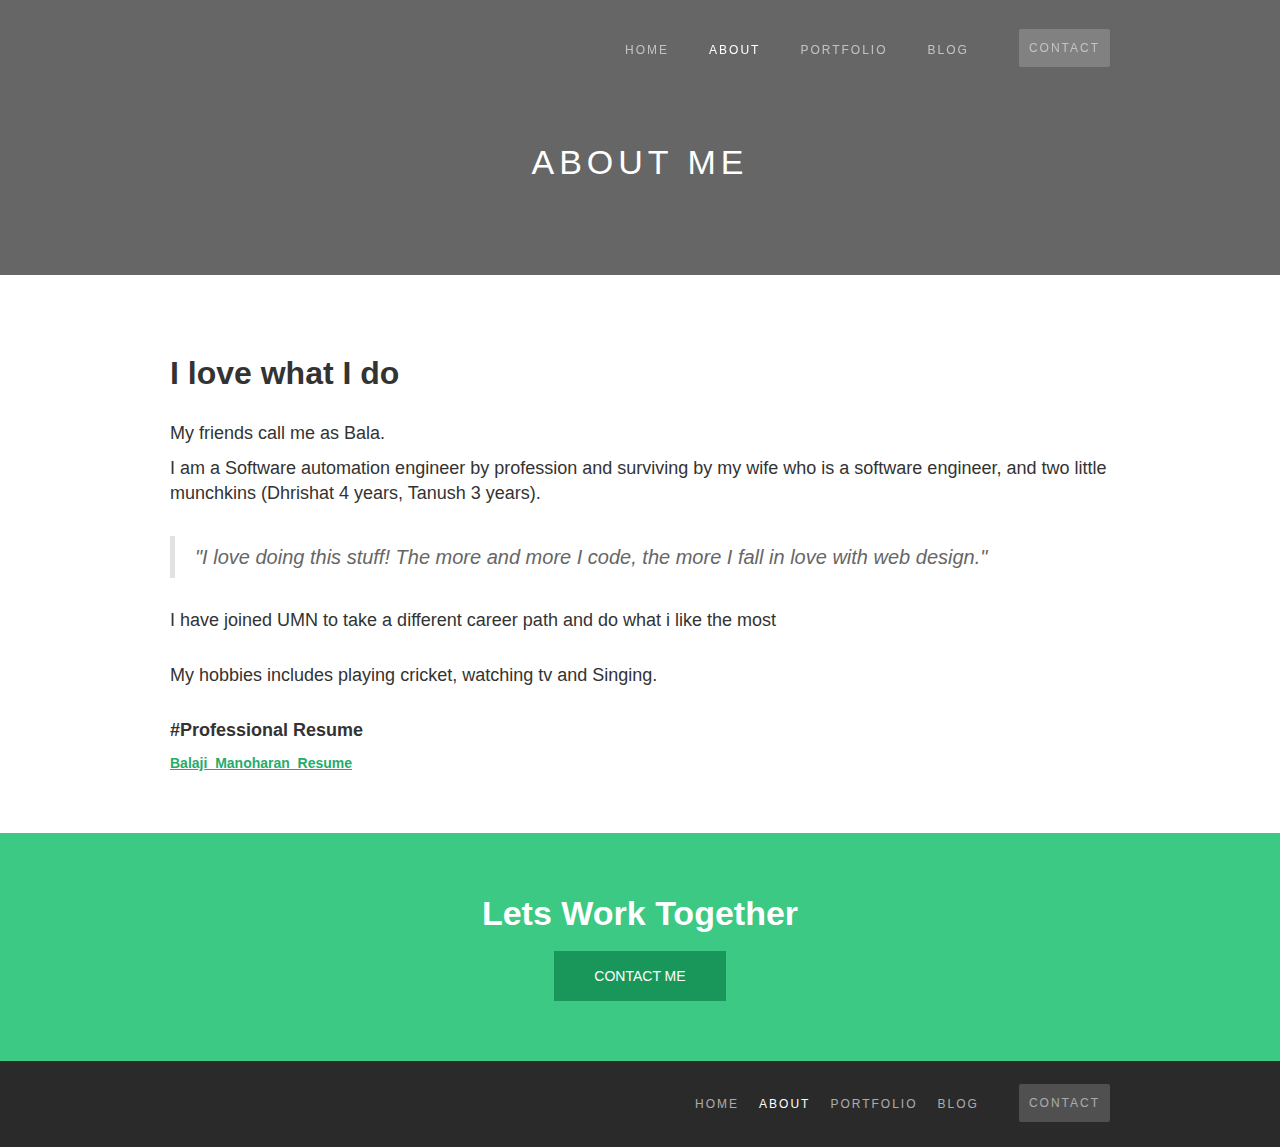
==== commit a1ebd2a0: "Final code push" ====
--- a/about.html
+++ b/about.html
@@ -1,6 +1,4 @@
 <!DOCTYPE html>
-<!-- This site was created in Webflow. http://www.webflow.com-->
-<!-- Last Published: Mon Sep 12 2016 06:56:38 GMT+0000 (UTC) -->
 <html data-wf-domain="tile-design-template.webflow.io" data-wf-page="568e91ab2fa9e9750fa590c3" data-wf-site="566ded60394cebc21a1286aa">
 
 <head>
@@ -66,16 +64,17 @@
     <div class="section">
         <div class="w-container">
             <div class="w-richtext">
-                <h2>I love what I do</h2>
+                <h2>I love what I do</h2><br>
                 <figure data-rt-type="image" data-rt-align="floatright" data-rt-max-width="40" class="w-richtext-align-floatright" data-rt-max-height="941" style="max-width: 40%;">
                     <div><img src="https://daks2k3a4ib2z.cloudfront.net/566ded60394cebc21a1286aa/568e93be1c76e37a0f245b53_skateboard.jpg" alt=""></div>
                 </figure>
-                <p>Bacon ipsum dolor amet ground round tongue andouille shoulder, venison sausage biltong short loin leberkas tenderloin picanha boudin cupim bacon. Short loin salami boudin andouille beef ribs shank ham hock ball tip beef pastrami. <a href="http://www.webflow.com">Turducken pig salami</a> tenderloin. Doner bacon spare ribs picanha pastrami meatloaf ground round bresaola flank landjaeger.</p>
-                <p>Tail kielbasa leberkas short ribs. Ribeye pork pig, rump capicola venison tongue prosciutto drumstick kevin biltong ground round. Shank doner turducken venison andouille, tongue sirloin biltong chicken boudin meatball turkey. Venison pork belly jowl capicola shankle flank.</p>
-                <blockquote>"I love doing this stuff! The more and more I work with Webflow, the more I fall in love with web design."</blockquote>
-                <p>Pancetta ribeye salami shoulder, bresaola short ribs cow sausage pork loin tongue. Pork t-bone chicken shankle ball tip, tri-tip beef. Cow shank strip steak, spare ribs pork loin filet mignon sirloin cupim tenderloin rump ball tip kevin <a href="http://www.webflow.com">pig porchetta</a>. Picanha chicken porchetta, ham hock flank ham ground round fatback pancetta shankle. Venison biltong pork belly turducken.</p>
-                <p>Spare ribs sausage ham hock ground round brisket t-bone bacon drumstick. Shankle flank salami, landjaeger meatloaf rump biltong chicken shank t-bone pork loin capicola drumstick venison pork. Ball tip sirloin beef ribs hamburger, turkey swine frankfurter cow pork belly ground round short ribs prosciutto. Beef ribs pancetta t-bone fatback, prosciutto porchetta kielbasa corned beef ham turducken bacon.</p>
-                <p>Does your lorem ipsum text long for something a little meatier? Give our generator a try… it’s tasty!</p>
+                <p>My friends call me as Bala.</p>
+                <p>I am a Software automation engineer by profession and surviving by my wife who is a software engineer, and two little munchkins (Dhrishat 4 years, Tanush 3 years). </p><br>
+                <blockquote>"I love doing this stuff! The more and more I code, the more I fall in love with web design."</blockquote><br>
+                <p>I have joined UMN to take a different career path and do what i like the most</p><br>
+                <p>My hobbies includes playing cricket, watching tv and Singing.</p><br>
+                <p><b>#Professional Resume</b></p>
+                <a href = "Balaji_Manoharan_Resume.docx"><b>Balaji_Manoharan_Resume</b></a>
             </div>
         </div>
     </div>
@@ -88,7 +87,6 @@
             <div class="w-row">
                 <div class="w-col w-col-3">
                     <a class="logo-footer w-nav-brand" href="/">
-                        <div class="footer-logo logo-text">TILE<strong data-new-link="true">DESIGN</strong></div>
                     </a>
                 </div>
                 <div class="footer-link-col w-clearfix w-col w-col-9"><a class="contact footer-link nav-link" data-ix="show-contact-overlay" href="#">Contact</a><a class="footer-link nav-link" href="Blog.html">Blog</a><a class="footer-link nav-link" href="portfolio.html">Portfolio</a><a class="footer-link nav-link" href="about.html">About</a><a class="footer-link nav-link" href="index.html">Home</a></div>
@@ -96,7 +94,6 @@
         </div>
     </div>
     <script src="https://ajax.googleapis.com/ajax/libs/jquery/2.2.0/jquery.min.js" type="text/javascript"></script>
-    <!-- <script src="https://daks2k3a4ib2z.cloudfront.net/566ded60394cebc21a1286aa/js/webflow.7749a0b81.js" type="text/javascript"></script> -->
     <script src = "script.js"></script>
     <!--[if lte IE 9]><script src="//cdnjs.cloudflare.com/ajax/libs/placeholders/3.0.2/placeholders.min.js"></script><![endif]-->
 </body>
--- a/styles.css
+++ b/styles.css
@@ -286,7 +286,7 @@
 
 .social-block.pinterest {
   background-color: #c92228;
-  background-image: url("http://uploads.webflow.com/566ded60394cebc21a1286aa/566ded60394cebc21a1286be_pinterest.svg");
+  background-image: url("http://pngimg.com/uploads/github/github_PNG20.png");
   background-size: 50px;
 }
 
@@ -296,8 +296,8 @@
 
 .social-block.dribbble {
   display: inline-block;
-  background-color: #e04c86;
-  background-image: url("http://uploads.webflow.com/566ded60394cebc21a1286aa/566ded60394cebc21a1286ba_dribbble.svg");
+  background-color: #E2E2E2;
+  background-image: url("https://cdn2.iconfinder.com/data/icons/popular-social-media-flat/48/Popular_Social_Media-22-512.png");
   background-size: 50px;
 }
 
